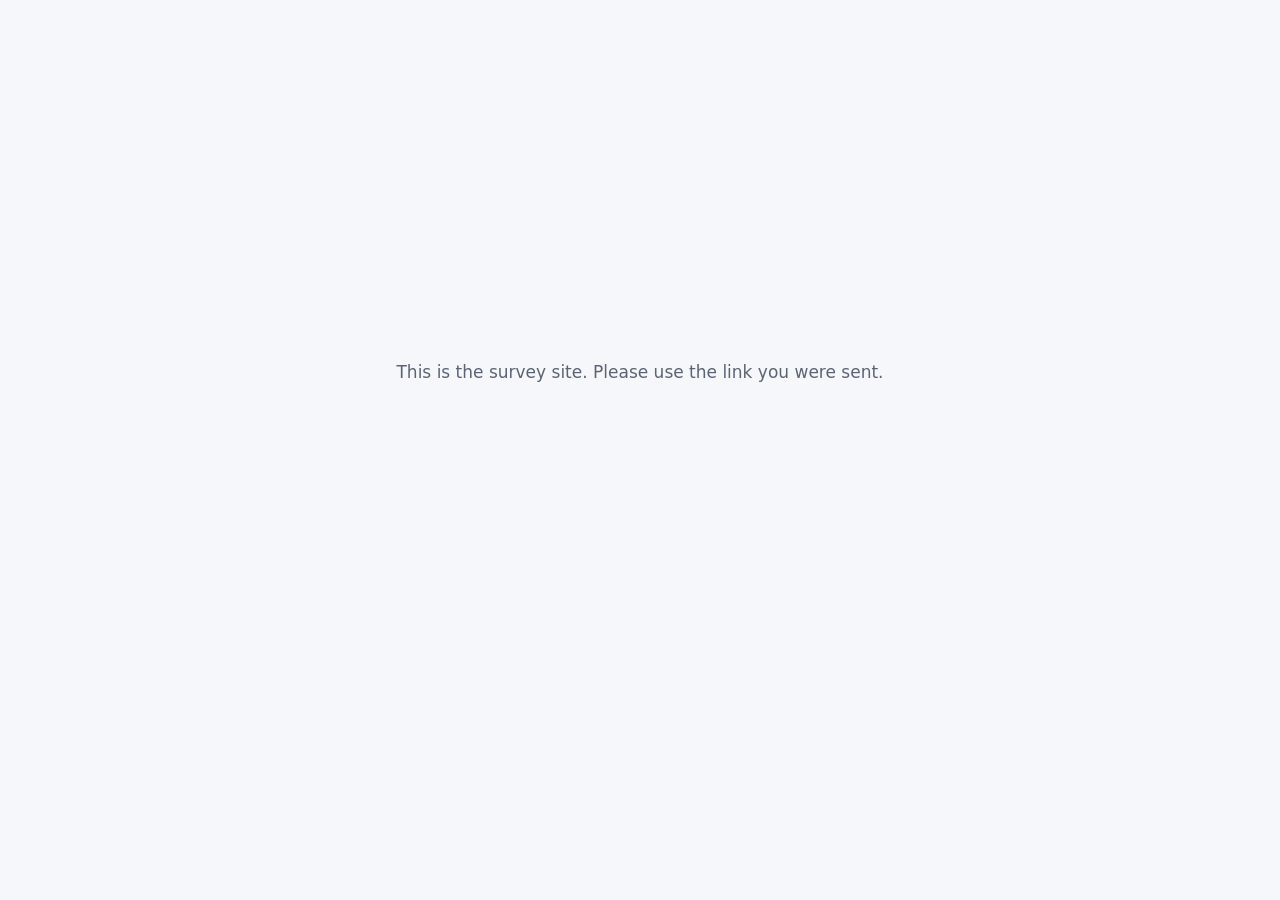
==== index.html @ a24b562f "Add files via upload" ====
<!doctype html>
<html lang="en">
<head>
<meta charset="utf-8">
<meta name="viewport" content="width=device-width, initial-scale=1, viewport-fit=cover">
<title>Survey</title>
<meta name="theme-color" content="#0B7A6C">
<meta name="robots" content="noindex">
<link rel="icon" href="v1/icon.svg">
<link rel="stylesheet" href="v1/app.css">
</head>
<body>
<!-- Shared entry page. Each study normally has its own page (e.g. cb01.html);
     this one is used for Preview links: index.html?api=<web app URL>&preview=<key> -->
<div id="app"><div class="boot">Loading…</div></div>
<script>
  window.SURVEY = {};
  if (!/[?&]api=/.test(location.search)) {
    document.getElementById('app').innerHTML = '<div class="boot">This is the survey site. Please use the link you were sent.</div>';
  }
</script>
<script>if (/[?&]api=/.test(location.search)) { var s = document.createElement('script'); s.src = 'v1/app.js'; document.body.appendChild(s); }</script>
</body>
</html>
---- v1/app.css ----
/* Survey Tool respondent page v1 — "Fresh Market" theme */
:root {
  --primary: #0B7A6C; --primary-dk: #08665A; --primary-soft: #E3F6F2;
  --accent: #FF6B5B; --highlight: #FFC542; --info: #3D5AFE;
  --bg: #F6F7FB; --surface: #FFFFFF; --text: #1E2433; --muted: #5B6475;
  --error: #D93025; --success: #167A45; --line: #E1E5EE; --line-strong: #C9CFDC;
  --radius: 18px; --radius-sm: 14px;
  --shadow: 0 1px 2px rgba(30, 36, 51, .05), 0 6px 20px rgba(30, 36, 51, .06);
  --shadow-up: 0 2px 4px rgba(11, 122, 108, .08), 0 14px 34px rgba(30, 36, 51, .12);
  --fs: 17px; --lh: 1.5;
  --head-font: 'Baloo Chettan 2', 'Noto Sans', system-ui, sans-serif;
  --body-font: 'Noto Sans', system-ui, -apple-system, 'Segoe UI', Roboto, sans-serif;
  --ease: cubic-bezier(.2, .8, .2, 1);
}
html.ml { --body-font: 'Noto Sans Malayalam', 'Noto Sans', system-ui, sans-serif; --lh: 1.65; }
html.big { --fs: 20px; }
* { box-sizing: border-box; }
html { -webkit-text-size-adjust: 100%; }
body {
  margin: 0; background: var(--bg); color: var(--text); font-family: var(--body-font); font-size: var(--fs); line-height: var(--lh);
  -webkit-font-smoothing: antialiased; -webkit-tap-highlight-color: transparent; overflow-wrap: anywhere;
}
body.noscroll { overflow: hidden; }
button, input, textarea, select { font: inherit; color: inherit; }
button { cursor: pointer; }
a { color: var(--info); }
.ml-font { font-family: 'Noto Sans Malayalam', 'Baloo Chettan 2', sans-serif; }
#app { min-height: 100vh; }
.boot { padding: 40vh 20px 0; text-align: center; color: var(--muted); font-family: system-ui, sans-serif; }

/* ---------- layout ---------- */
.screen { max-width: 560px; margin: 0 auto; padding: 16px 16px 40px; }
.screen.center { min-height: 100vh; display: flex; flex-direction: column; justify-content: center; }
.screen.block { padding-top: 12px; padding-bottom: 42vh; }
.screen.enter { animation: slideIn .32s var(--ease) both; }
@keyframes slideIn { from { opacity: 0; transform: translateX(24px); } to { opacity: 1; transform: none; } }
.card { background: var(--surface); border-radius: var(--radius); box-shadow: var(--shadow); padding: 20px 18px; margin: 0 0 14px; }
.title { font-family: var(--head-font); font-weight: 700; font-size: 1.6em; line-height: 1.2; margin: 4px 0 8px; letter-spacing: -.01em; }
.title.sm { font-size: 1.3em; }
.lead { color: var(--muted); margin: 0 0 12px; }
.muted { color: var(--muted); }
.small { font-size: .85em; color: var(--muted); }
.note { background: var(--primary-soft); border-radius: 12px; padding: 10px 12px; font-size: .92em; }
.kicker { font-size: .78em; font-weight: 700; letter-spacing: .06em; text-transform: uppercase; color: var(--primary); display: flex; gap: 8px; align-items: center; }
html.ml .kicker { text-transform: none; letter-spacing: 0; }
.dot-sep::before { content: '·'; margin-right: 8px; color: var(--line-strong); }

/* ---------- icons ---------- */
.ic { display: inline-flex; width: 1.15em; height: 1.15em; flex: none; }
.ic svg { width: 100%; height: 100%; }
.ic.big { width: 56px; height: 56px; color: var(--primary); margin: 0 auto 8px; }
.ic.warn { color: var(--error); }

/* ---------- buttons ---------- */
.btn {
  display: flex; align-items: center; justify-content: center; gap: 8px; width: 100%; min-height: 54px; padding: 12px 20px; margin: 10px 0 0;
  border: 0; border-radius: 999px; background: var(--primary); color: #fff; font-weight: 700; font-size: 1.02em; text-decoration: none;
  box-shadow: 0 4px 14px rgba(11, 122, 108, .28); transition: transform .12s var(--ease), background .2s, box-shadow .2s;
}
.btn:hover { background: var(--primary-dk); }
.btn:active { transform: scale(.98); }
.btn:disabled { opacity: .7; }
.btn.big { min-height: 58px; font-size: 1.08em; }
.btn.ghost { background: transparent; color: var(--primary); box-shadow: inset 0 0 0 2px var(--line); }
.btn.ghost:hover { background: var(--primary-soft); }
.btn.dim { background: #5E7F7A; box-shadow: none; }
.btn.wa { background: #1A8F4C; box-shadow: 0 4px 14px rgba(26, 143, 76, .25); }
.btn-soft { display: inline-flex; align-items: center; justify-content: center; gap: 8px; min-height: 48px; padding: 10px 16px; border-radius: 12px; border: 2px solid var(--line); background: var(--surface); font-weight: 600; color: var(--primary); }
.link-btn { background: none; border: 0; color: var(--info); font-weight: 600; padding: 12px 4px; text-decoration: underline; text-underline-offset: 3px; min-height: 44px; }
.link-btn.center { display: block; margin: 6px auto 0; }
:focus-visible { outline: 3px solid var(--info); outline-offset: 2px; }

/* ---------- welcome ---------- */
.hero { margin: 4px 0 -36px; position: relative; z-index: 0; }
.hero-art svg { width: 100%; height: auto; display: block; border-radius: 28px; }
.welcome-card { position: relative; z-index: 1; margin: 0 6px 14px; padding-top: 22px; }
.meta-row { display: flex; flex-wrap: wrap; gap: 8px; margin: 4px 0 14px; }
.pill { display: inline-flex; gap: 6px; align-items: center; background: var(--primary-soft); color: var(--primary); border-radius: 999px; padding: 4px 12px; font-size: .86em; font-weight: 600; }
.lang-pick { margin: 14px 0 6px; }
.lang-pick .lbl { display: flex; align-items: center; gap: 6px; font-size: .86em; color: var(--muted); margin-bottom: 6px; }
.lang-pick .lbl svg { width: 18px; height: 18px; color: var(--primary); }
.seg { display: grid; grid-template-columns: 1fr 1fr; background: var(--bg); border-radius: 14px; padding: 4px; gap: 4px; }
.seg-btn { min-height: 48px; border: 0; border-radius: 11px; background: transparent; font-weight: 600; color: var(--muted); }
.seg-btn[aria-checked="true"] { background: var(--surface); color: var(--primary); box-shadow: var(--shadow); }
.code-entry { margin-top: 8px; }
.code-in { text-transform: uppercase; letter-spacing: .3em; text-align: center; font-weight: 700; }

/* ---------- messages ---------- */
.msg { text-align: center; padding: 30px 22px; }
.msg-art { width: 84px; height: 84px; margin: 0 auto 6px; }
.msg-art svg { width: 100%; height: 100%; }
.loader { display: flex; gap: 8px; justify-content: center; margin: 10px 0; }
.loader span { width: 12px; height: 12px; border-radius: 50%; background: var(--primary); animation: bob 1s infinite ease-in-out; }
.loader span:nth-child(2) { background: var(--accent); animation-delay: .15s; }
.loader span:nth-child(3) { background: var(--highlight); animation-delay: .3s; }
@keyframes bob { 0%, 100% { transform: translateY(0); opacity: .6; } 50% { transform: translateY(-8px); opacity: 1; } }
.code-box { background: var(--bg); border-radius: 14px; padding: 14px; margin: 14px 0 0; }
.code { font-family: ui-monospace, 'SFMono-Regular', Menlo, monospace; font-size: 1.6em; font-weight: 700; letter-spacing: .18em; color: var(--primary); }
.big-code { text-align: center; background: var(--primary-soft); border-radius: 16px; padding: 14px; margin: 10px 0; font-size: 2em; }
.scores { list-style: none; padding: 0; margin: 6px 0 0; text-align: left; }
.scores li { display: flex; justify-content: space-between; border-bottom: 1px solid var(--line); padding: 8px 2px; }

/* ---------- consent ---------- */
.consent-list { padding-left: 1.1em; margin: 10px 0 14px; }
.consent-list li { margin: 0 0 10px; }
.consent-list li::marker { color: var(--primary); }
.opt.tick { margin-top: 12px; }

/* ---------- header ---------- */
.top { position: sticky; top: 0; z-index: 20; background: rgba(246, 247, 251, .92); -webkit-backdrop-filter: blur(10px); backdrop-filter: blur(10px); border-bottom: 1px solid rgba(225, 229, 238, .8); }
.pbar { height: 5px; background: var(--line); }
.pbar span { display: block; height: 100%; width: 3%; background: linear-gradient(90deg, var(--primary), #19A893); border-radius: 0 5px 5px 0; transition: width .5s var(--ease); }
.top-row { max-width: 560px; margin: 0 auto; display: flex; align-items: center; gap: 6px; padding: 6px 12px 6px 16px; min-height: 52px; }
.plabel { flex: 1; min-width: 0; font-size: .82em; font-weight: 600; color: var(--muted); white-space: nowrap; overflow: hidden; text-overflow: ellipsis; }
.saved { font-size: .72em; color: var(--success); display: flex; align-items: center; gap: 3px; white-space: nowrap; }
.saved .ic { width: 14px; height: 14px; }
.saved.busy { color: var(--muted); }
.saved.off { color: #9A6700; }
.tb-btn { min-width: 44px; min-height: 44px; border: 0; border-radius: 12px; background: transparent; color: var(--primary); font-weight: 700; font-size: .86em; padding: 0 8px; }
.tb-btn:hover, .tb-btn[aria-pressed="true"] { background: var(--primary-soft); }
.aa { font-family: var(--head-font); font-size: 1.15em; }
.aa.plus { font-size: .9em; vertical-align: super; }

/* ---------- section intro ---------- */
.intro-card { background: linear-gradient(135deg, var(--primary) 0%, #138F7F 100%); color: #fff; position: relative; overflow: hidden; }
.intro-card::after { content: ''; position: absolute; right: -30px; top: -30px; width: 120px; height: 120px; border-radius: 50%; background: var(--highlight); opacity: .85; }
.intro-card::before { content: ''; position: absolute; right: 52px; bottom: -36px; width: 70px; height: 70px; border-radius: 50%; background: var(--accent); opacity: .8; }
.intro-card .kicker { color: #CFF3EC; position: relative; z-index: 1; }
.intro-card .dot-sep::before { color: #CFF3EC; }
.sec-title { font-family: var(--head-font); font-weight: 700; font-size: 1.35em; line-height: 1.25; margin: 6px 0 4px; position: relative; z-index: 1; max-width: 80%; }
.intro-card .lead { color: #E6FAF6; position: relative; z-index: 1; margin: 0; max-width: 85%; }
.modal .sec-title { max-width: none; }

/* ---------- question cards ---------- */
.q { transition: opacity .35s var(--ease), transform .35s var(--ease), box-shadow .3s; scroll-margin-top: 80px; }
.auto .q.is-done { opacity: .55; }
.auto .q.is-upcoming { opacity: .42; }
.auto .q.is-current { opacity: 1; box-shadow: var(--shadow-up); }
.auto .q.is-current::before { content: ''; position: absolute; }
.q.is-hidden, .q.is-gated { display: none; }
.q-text { font-family: var(--body-font); font-weight: 600; font-size: 1.08em; line-height: 1.4; margin: 0 0 4px; }
.req { color: var(--accent); font-weight: 700; }
.q-help { margin: 0 0 6px; color: var(--muted); font-size: .9em; }
.q-help[hidden] { display: none; }
.q-body { margin-top: 12px; }
.q.t-info .q-text, .q.t-end .q-text { font-weight: 500; }
.q.t-end { background: var(--primary-soft); }
.q-err { display: none; align-items: flex-start; gap: 8px; color: var(--error); font-size: .9em; font-weight: 600; margin-top: 10px; }
.q-err.show { display: flex; }
.q-err .ic { margin-top: 2px; }
.q.has-error { box-shadow: 0 0 0 2px var(--error), var(--shadow); }
.shake { animation: shake .4s; }
@keyframes shake { 20%, 60% { transform: translateX(-6px); } 40%, 80% { transform: translateX(6px); } }
.ok-row { display: flex; justify-content: flex-end; margin-top: 12px; }
.ok-btn { display: inline-flex; align-items: center; gap: 6px; min-height: 44px; padding: 8px 18px; border-radius: 999px; border: 0; background: var(--primary-soft); color: var(--primary); font-weight: 700; }
.ok-btn .ic { width: 18px; height: 18px; }
.auto .q.is-current .ok-btn { background: var(--primary); color: #fff; }
.q-media { margin: -6px -4px 12px; }
.q-media img, .q-media video { width: 100%; border-radius: 12px; display: block; background: #000; }
.q-media img { background: none; }
.q-media figcaption { font-size: .85em; color: var(--muted); margin-top: 6px; }

/* ---------- option cards ---------- */
.opts { display: grid; gap: 10px; }
.opts.cols-2 { grid-template-columns: 1fr 1fr; }
.opt {
  display: flex; align-items: center; gap: 12px; width: 100%; min-height: 54px; padding: 12px 14px; text-align: left;
  background: var(--surface); border: 2px solid var(--line); border-radius: var(--radius-sm); line-height: 1.35;
  transition: border-color .15s, background .15s, transform .15s var(--ease);
}
.opt:hover { border-color: var(--line-strong); }
.opt:active { transform: scale(.985); }
.opt[aria-checked="true"] { border-color: var(--primary); background: var(--primary-soft); }
.opt[aria-checked="true"] { animation: pop .25s var(--ease); }
@keyframes pop { 50% { transform: scale(1.02); } }
.opt.slim { min-height: 44px; padding: 8px 12px; font-size: .9em; }
.opt.has-img { flex-direction: column; align-items: stretch; padding: 8px; }
.opt.has-img img { width: 100%; aspect-ratio: 4 / 3; object-fit: cover; border-radius: 10px; }
.opt.has-img .mark { position: absolute; margin: 8px; }
.opt.has-img { position: relative; }
.mark { width: 24px; height: 24px; flex: none; border-radius: 50%; border: 2px solid var(--line-strong); display: inline-flex; align-items: center; justify-content: center; color: transparent; transition: all .15s; background: #fff; }
.mark.sq { border-radius: 7px; }
.mark .ic { width: 16px; height: 16px; }
[aria-checked="true"] > .mark { background: var(--primary); border-color: var(--primary); color: #fff; }
.opt-label { flex: 1; }
.other-in { margin-top: -2px; }

/* ---------- inputs ---------- */
.text-in { width: 100%; min-height: 54px; padding: 12px 14px; border: 2px solid var(--line); border-radius: var(--radius-sm); background: #fff; outline: none; transition: border-color .15s; }
.text-in:focus { border-color: var(--primary); box-shadow: 0 0 0 4px var(--primary-soft); }
textarea.para { resize: none; min-height: 110px; line-height: 1.45; }
.count { text-align: right; font-size: .78em; color: var(--muted); margin-top: 4px; }
.phone { display: flex; align-items: stretch; gap: 8px; }
.phone .cc { display: flex; align-items: center; padding: 0 14px; border-radius: var(--radius-sm); background: var(--bg); font-weight: 700; color: var(--muted); }
.phone-in { letter-spacing: .06em; }
input[type=date].text-in, input[type=time].text-in { -webkit-appearance: none; appearance: none; min-height: 54px; }

/* ---------- dropdown ---------- */
.dd-btn { display: flex; align-items: center; justify-content: space-between; gap: 10px; width: 100%; min-height: 54px; padding: 12px 14px; border: 2px solid var(--line); border-radius: var(--radius-sm); background: #fff; text-align: left; }
.dd-btn .ic { color: var(--primary); }
.dd-ph { color: var(--muted); }
.dd-val { font-weight: 600; }
.dd > div:not(:empty) { margin-top: 10px; }
.sheet-overlay { position: fixed; inset: 0; z-index: 50; background: rgba(20, 26, 38, 0); display: flex; align-items: flex-end; justify-content: center; transition: background .2s; }
.sheet-overlay.open { background: rgba(20, 26, 38, .45); }
.sheet-overlay.center { align-items: center; padding: 16px; }
.sheet { width: 100%; max-width: 560px; max-height: 82vh; display: flex; flex-direction: column; background: var(--surface); border-radius: 22px 22px 0 0; padding: 10px 14px 14px; transform: translateY(100%); transition: transform .25s var(--ease); }
.sheet-overlay.open .sheet { transform: none; }
.sheet-head { display: flex; align-items: center; gap: 8px; padding: 4px 0 10px; }
.sheet-title { flex: 1; font-weight: 700; font-size: .95em; }
.sheet-x { width: 44px; height: 44px; border-radius: 50%; border: 0; background: var(--bg); font-size: 1.5em; line-height: 1; }
.sheet-search { margin-bottom: 8px; }
.sheet-list { overflow-y: auto; -webkit-overflow-scrolling: touch; }
.sheet-item { display: flex; align-items: center; justify-content: space-between; width: 100%; min-height: 52px; padding: 10px 12px; border: 0; border-bottom: 1px solid var(--line); background: none; text-align: left; }
.sheet-item.on { color: var(--primary); font-weight: 700; background: var(--primary-soft); border-radius: 10px; }
.sheet-empty { padding: 20px; text-align: center; color: var(--muted); }
.modal { width: 100%; max-width: 440px; }

/* ---------- number scales ---------- */
.scale-row { display: grid; grid-template-columns: repeat(auto-fit, minmax(44px, 1fr)); gap: 8px; }
.scale-row.n10, .scale-row.n11 { grid-template-columns: repeat(5, 1fr); }
.num-btn { min-height: 52px; border: 2px solid var(--line); border-radius: 14px; background: #fff; font-weight: 700; font-size: 1.05em; transition: all .15s var(--ease); }
.num-btn[aria-checked="true"] { background: var(--primary); border-color: var(--primary); color: #fff; transform: scale(1.06); }
.ends { display: flex; justify-content: space-between; gap: 16px; margin-top: 8px; font-size: .8em; color: var(--muted); }
.ends span:last-child { text-align: right; }
.nps { display: grid; grid-template-columns: repeat(6, 1fr); gap: 7px; }
.nps-btn { background: var(--c); border-color: transparent; min-height: 50px; }
.nps-btn[aria-checked="true"] { background: var(--primary); color: #fff; }

/* ---------- emoji Likert ---------- */
.likert { display: grid; grid-template-columns: repeat(5, minmax(0, 1fr)); gap: 4px; margin: 0 -6px; }
.likert.n7 { grid-template-columns: repeat(7, 1fr); gap: 3px; }
.likert.n3 { grid-template-columns: repeat(3, 1fr); }
.lk { min-width: 0; display: flex; flex-direction: column; align-items: center; gap: 6px; padding: 10px 2px 8px; min-height: 96px; border: 2px solid transparent; border-radius: 14px; background: none; transition: all .18s var(--ease); }
.lk-ic { display: block; width: 46px; height: 46px; transition: transform .2s var(--ease); }
.likert.n7 .lk-ic { width: 38px; height: 38px; }
.lk-ic svg { width: 100%; height: 100%; }
.lk-label { font-size: .68em; line-height: 1.2; color: var(--muted); text-align: center; overflow-wrap: normal; word-break: normal; hyphens: none; }
html.ml .lk-label { font-size: .66em; }
.lk[aria-checked="true"] { border-color: var(--primary); background: var(--primary-soft); }
.lk[aria-checked="true"] .lk-ic { transform: scale(1.15); }
.lk[aria-checked="true"] .lk-label { color: var(--text); font-weight: 700; }
.likert-extra { margin-top: 10px; }

/* ---------- stars ---------- */
.stars { display: flex; gap: 6px; justify-content: center; }
.star { width: 52px; height: 52px; padding: 4px; border: 0; background: none; }
.star svg { width: 100%; height: 100%; fill: #fff; stroke: var(--line-strong); stroke-width: 1.4; transition: all .18s var(--ease); }
.star.on svg { fill: var(--highlight); stroke: #E0A400; }
.star:active svg { transform: scale(.9); }
.star-cap { text-align: center; font-size: .85em; color: var(--muted); min-height: 1.4em; margin-top: 4px; }

/* ---------- slider ---------- */
.slider-wrap { padding-top: 30px; }
.slider-track-wrap { position: relative; padding: 0 2px; }
.slider { -webkit-appearance: none; appearance: none; width: 100%; height: 44px; background: transparent; margin: 0; --p: 50%; }
.slider::-webkit-slider-runnable-track { height: 10px; border-radius: 6px; background: linear-gradient(90deg, var(--primary) var(--p), var(--line) var(--p)); }
.slider::-moz-range-track { height: 10px; border-radius: 6px; background: var(--line); }
.slider::-moz-range-progress { height: 10px; border-radius: 6px; background: var(--primary); }
.slider::-webkit-slider-thumb { -webkit-appearance: none; width: 32px; height: 32px; margin-top: -11px; border-radius: 50%; background: #fff; border: 4px solid var(--primary); box-shadow: 0 2px 8px rgba(0, 0, 0, .2); }
.slider::-moz-range-thumb { width: 26px; height: 26px; border-radius: 50%; background: #fff; border: 4px solid var(--primary); }
.slider.untouched::-webkit-slider-runnable-track { background: repeating-linear-gradient(90deg, var(--line) 0 8px, #EEF1F6 8px 14px); }
.slider.untouched::-webkit-slider-thumb { opacity: 0; }
.slider.untouched::-moz-range-thumb { opacity: 0; }
.slider.untouched::-moz-range-progress { background: transparent; }
.slider-val { position: absolute; top: -30px; transform: translateX(-50%); background: var(--primary); color: #fff; font-weight: 700; font-size: .85em; padding: 2px 10px; border-radius: 8px; white-space: nowrap; }
.slider-val::after { content: ''; position: absolute; left: 50%; bottom: -5px; margin-left: -5px; border: 5px solid transparent; border-bottom: 0; border-top-color: var(--primary); }
.slider-val[hidden] { display: none; }
.slider-hint { text-align: center; font-size: .82em; color: var(--muted); margin-top: 6px; }
.slider-hint[hidden] { display: none; }

/* ---------- grids and pairs ---------- */
.rows { display: grid; gap: 10px; }
.row-card { border: 2px solid var(--line); border-radius: var(--radius-sm); padding: 12px; scroll-margin-top: 90px; }
.row-label { font-weight: 600; margin-bottom: 10px; }
.chips { display: flex; flex-wrap: wrap; gap: 8px; }
.chip { display: inline-flex; align-items: center; gap: 6px; min-height: 44px; padding: 8px 14px; border: 2px solid var(--line); border-radius: 999px; background: #fff; font-size: .9em; line-height: 1.25; text-align: left; }
.chip[aria-checked="true"] { border-color: var(--primary); background: var(--primary-soft); color: var(--primary-dk); font-weight: 700; }
.chip .mark { width: 20px; height: 20px; }
.chip .mark .ic { width: 13px; height: 13px; }
.sd-labels { display: flex; justify-content: space-between; gap: 10px; font-weight: 600; font-size: .92em; margin-bottom: 8px; }
.sd-labels span:last-child { text-align: right; }
.sd-row { display: grid; grid-template-columns: repeat(7, 1fr); gap: 4px; align-items: center; }
.sd-row.n5 { grid-template-columns: repeat(5, 1fr); }
.sd-dot { height: 48px; border: 0; background: none; display: flex; align-items: center; justify-content: center; padding: 0; }
.sd-dot span { width: calc(36px * var(--s)); height: calc(36px * var(--s)); border-radius: 50%; border: 2px solid var(--line-strong); background: #fff; transition: all .15s var(--ease); }
.sd-dot[aria-checked="true"] span { background: var(--primary); border-color: var(--primary); transform: scale(1.12); box-shadow: 0 0 0 4px var(--primary-soft); }

/* ---------- stimulus ---------- */
.stim { margin-top: 4px; }
.vstage { position: relative; border-radius: 14px; overflow: hidden; background: #0d1117; aspect-ratio: 16 / 9; }
.vstage video { width: 100%; height: 100%; display: block; object-fit: contain; }
.vstage.audio { aspect-ratio: 3 / 1; background: var(--primary-soft); display: flex; align-items: center; justify-content: center; }
.vstage.audio audio { display: none; }
.audio-art { width: 48px; height: 48px; color: var(--primary); }
.vplay { position: absolute; inset: 0; margin: auto; width: fit-content; height: fit-content; display: flex; align-items: center; gap: 8px; padding: 14px 22px; border-radius: 999px; border: 0; background: rgba(255, 255, 255, .95); color: var(--primary); font-weight: 700; box-shadow: 0 6px 24px rgba(0, 0, 0, .3); transition: opacity .2s, transform .2s; }
.vplay .ic { width: 26px; height: 26px; }
.vplay.hide { opacity: 0; pointer-events: none; transform: scale(.9); }
.vbar { height: 6px; border-radius: 4px; background: var(--line); margin-top: 8px; overflow: hidden; }
.vbar span { display: block; height: 100%; width: 0; background: var(--accent); transition: width .25s linear; }
.stim-foot { display: flex; align-items: center; justify-content: space-between; gap: 10px; margin-top: 6px; }
.stim-cap { font-size: .85em; color: var(--muted); }
.stim-note { font-size: .88em; color: #9A6700; font-weight: 600; margin-top: 6px; }
.stim-note:empty { display: none; }
.vreplay[hidden] { display: none; }
.istage img { width: 100%; display: block; border-radius: 14px; }
.istage.gone img { visibility: hidden; height: 120px; object-fit: cover; }
.yt { position: relative; aspect-ratio: 16 / 9; border-radius: 14px; overflow: hidden; background: #000; }
.yt iframe, .yt > div { position: absolute; inset: 0; width: 100%; height: 100%; }
.unsatisfied .ok-btn { opacity: .45; }

/* ---------- upload ---------- */
.up-btns { display: grid; grid-template-columns: 1fr 1fr; gap: 8px; }
.up-btns.busy { opacity: .5; pointer-events: none; }
.up-status { font-size: .88em; color: var(--muted); margin-top: 8px; }
.up-status:empty { display: none; }
.up-done { display: flex; align-items: center; gap: 8px; margin-top: 10px; padding: 10px 12px; border-radius: 12px; background: var(--primary-soft); color: var(--success); font-weight: 600; font-size: .9em; }
.up-done span { flex: 1; color: var(--text); font-weight: 500; }

/* ---------- section footer ---------- */
.block-foot { padding: 6px 4px 0; transition: opacity .3s; }
.auto .block-foot { opacity: .6; }
.auto .block-foot.is-current { opacity: 1; }
.block-foot.ended .link-btn { display: none; }
.ops .q:not(.is-current) { display: none; }
.ops .block-foot { display: none; }
.ops .intro-card { margin-bottom: 14px; }
.ops-nav { position: sticky; bottom: 0; display: grid; grid-template-columns: 1fr 2fr; gap: 10px; padding: 10px 0 calc(10px + env(safe-area-inset-bottom)); background: linear-gradient(transparent, var(--bg) 30%); }
.ops-nav .btn { margin: 0; }
.screen.block.ops { padding-bottom: 20px; }

/* ---------- toast and confetti ---------- */
.toast { position: fixed; left: 50%; top: 70px; z-index: 60; display: flex; width: max-content; align-items: center; gap: 8px; max-width: calc(100% - 32px); padding: 10px 18px; border-radius: 999px; background: var(--text); color: #fff; font-weight: 600; font-size: .92em; transform: translate(-50%, -20px); opacity: 0; transition: all .35s var(--ease); box-shadow: 0 10px 30px rgba(0, 0, 0, .2); }
.toast.show { transform: translate(-50%, 0); opacity: 1; }
.toast-ic { color: var(--highlight); }
.confetti { position: fixed; inset: 0; width: 100vw; height: 100vh; pointer-events: none; z-index: 70; }

/* ---------- preview tools ---------- */
.test-bar { position: fixed; left: 10px; bottom: 10px; z-index: 80; font-size: 14px; }
.test-pill { border: 0; border-radius: 999px; background: #9A6700; color: #fff; font-weight: 800; padding: 8px 14px; letter-spacing: .08em; box-shadow: 0 4px 14px rgba(0, 0, 0, .2); }
.test-panel { position: absolute; bottom: 46px; left: 0; width: min(320px, calc(100vw - 20px)); background: #fff; border-radius: 14px; padding: 12px; box-shadow: 0 10px 34px rgba(0, 0, 0, .25); display: grid; gap: 10px; }
.test-panel[hidden] { display: none; }
.test-panel label { display: grid; gap: 4px; font-weight: 600; }
.test-panel select { min-height: 40px; border-radius: 8px; border: 1px solid var(--line-strong); padding: 4px 8px; max-width: 100%; }

/* ---------- motion off ---------- */
html.reduce *, html.reduce *::before, html.reduce *::after { animation: none !important; transition: none !important; scroll-behavior: auto !important; }
@media (prefers-reduced-motion: reduce) { *, *::before, *::after { animation: none !important; transition: none !important; } }

/* ---------- small phones ---------- */
@media (max-width: 360px) {
  .screen { padding-left: 12px; padding-right: 12px; }
  .card { padding: 18px 14px; }
  .lk-ic { width: 40px; height: 40px; }
  .likert.n7 .lk-ic { width: 32px; height: 32px; }
  .star { width: 46px; height: 46px; }
  .opts.cols-2 { grid-template-columns: 1fr 1fr; }
}
@media (min-width: 700px) { .screen { padding-top: 28px; } }
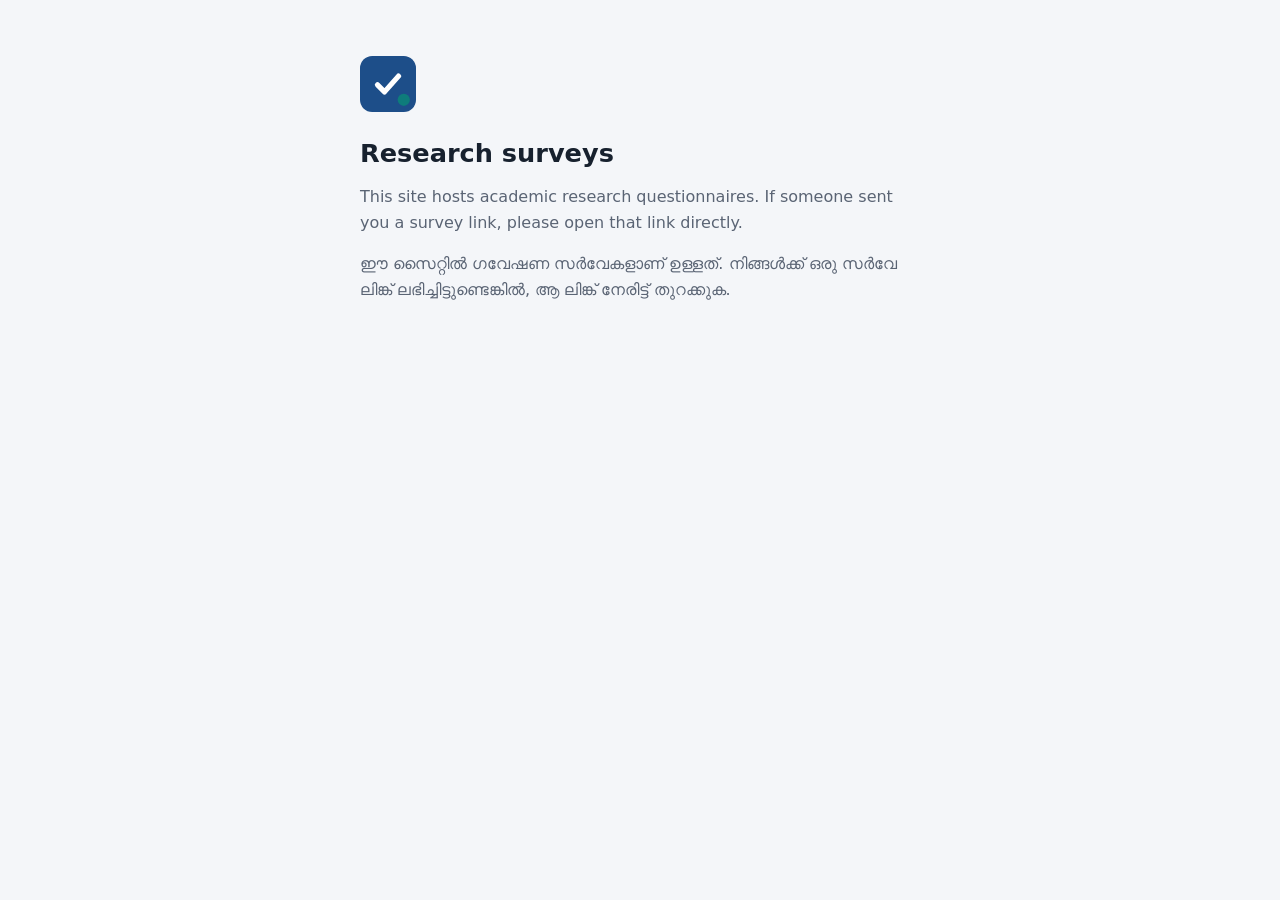
==== commit 5162e60f: "Add files via upload" ====
--- a/index.html
+++ b/index.html
@@ -2,23 +2,23 @@
 <html lang="en">
 <head>
 <meta charset="utf-8">
-<meta name="viewport" content="width=device-width, initial-scale=1, viewport-fit=cover">
-<title>Survey</title>
-<meta name="theme-color" content="#0B7A6C">
+<meta name="viewport" content="width=device-width, initial-scale=1">
+<title>Research surveys</title>
 <meta name="robots" content="noindex">
 <link rel="icon" href="v1/icon.svg">
-<link rel="stylesheet" href="v1/app.css">
+<style>
+  body { margin:0; font-family: Inter, system-ui, -apple-system, 'Segoe UI', Roboto, Arial, sans-serif; background:#F4F6F9; color:#17212E; }
+  main { max-width:560px; margin:0 auto; padding:56px 20px; }
+  h1 { font-size:1.6rem; margin:0 0 10px; } p { color:#5A6474; line-height:1.6; }
+  .mark { width:56px; height:56px; margin-bottom:22px; }
+</style>
 </head>
 <body>
-<!-- Shared entry page. Each study normally has its own page (e.g. cb01.html);
-     this one is used for Preview links: index.html?api=<web app URL>&preview=<key> -->
-<div id="app"><div class="boot">Loading…</div></div>
-<script>
-  window.SURVEY = {};
-  if (!/[?&]api=/.test(location.search)) {
-    document.getElementById('app').innerHTML = '<div class="boot">This is the survey site. Please use the link you were sent.</div>';
-  }
-</script>
-<script>if (/[?&]api=/.test(location.search)) { var s = document.createElement('script'); s.src = 'v1/app.js'; document.body.appendChild(s); }</script>
+<main>
+  <img class="mark" src="v1/icon.svg" alt="">
+  <h1>Research surveys</h1>
+  <p>This site hosts academic research questionnaires. If someone sent you a survey link, please open that link directly.</p>
+  <p>ഈ സൈറ്റിൽ ഗവേഷണ സർവേകളാണ് ഉള്ളത്. നിങ്ങൾക്ക് ഒരു സർവേ ലിങ്ക് ലഭിച്ചിട്ടുണ്ടെങ്കിൽ, ആ ലിങ്ക് നേരിട്ട് തുറക്കുക.</p>
+</main>
 </body>
 </html>
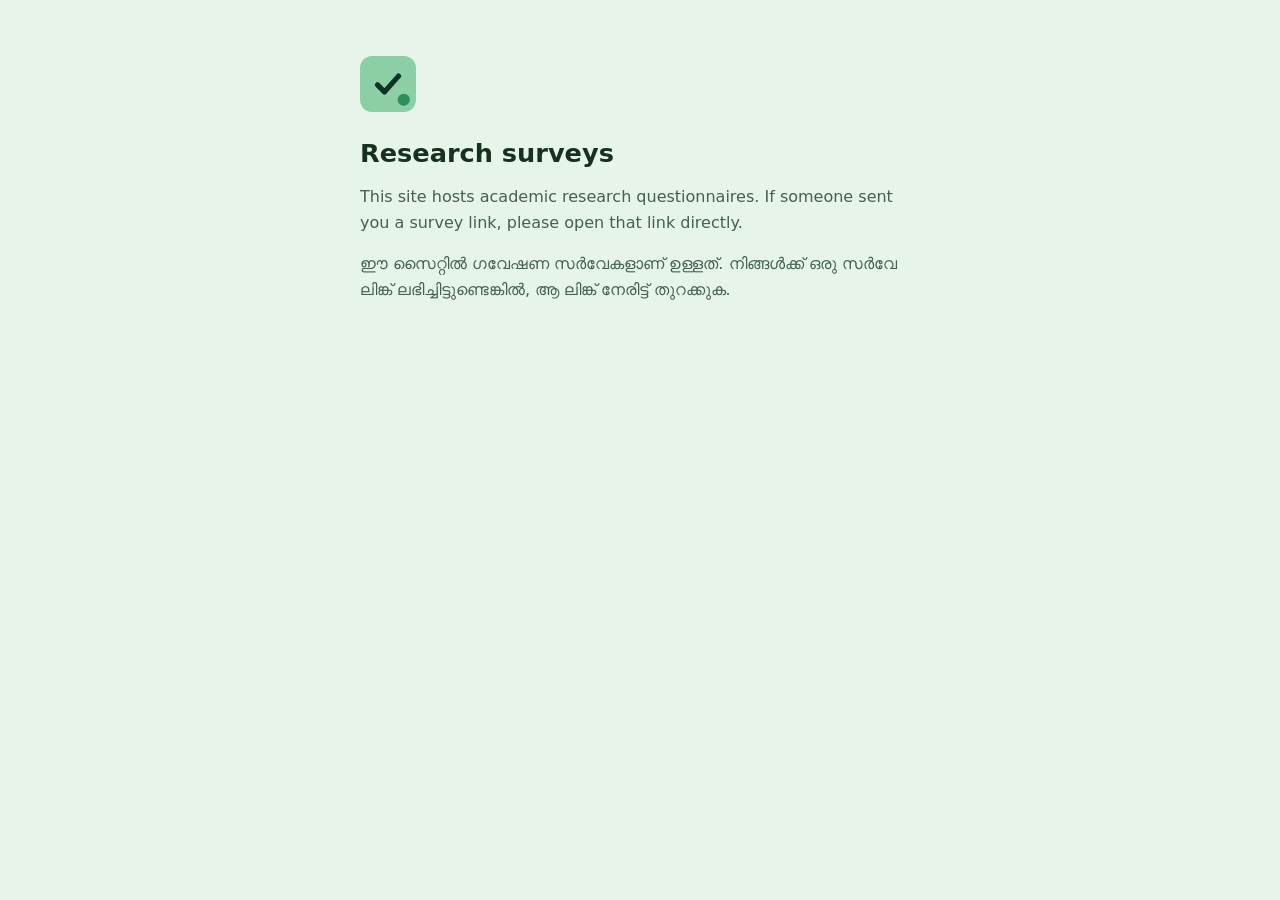
==== commit 8ad05dd5: "Add files via upload" ====
--- a/index.html
+++ b/index.html
@@ -6,10 +6,11 @@
 <title>Research surveys</title>
 <meta name="robots" content="noindex">
 <link rel="icon" href="v1/icon.svg">
+<meta name="theme-color" content="#E6F4EA">
 <style>
-  body { margin:0; font-family: Inter, system-ui, -apple-system, 'Segoe UI', Roboto, Arial, sans-serif; background:#F4F6F9; color:#17212E; }
+  body { margin:0; font-family: Inter, system-ui, -apple-system, 'Segoe UI', Roboto, Arial, sans-serif; background:#E6F4EA; color:#17301F; }
   main { max-width:560px; margin:0 auto; padding:56px 20px; }
-  h1 { font-size:1.6rem; margin:0 0 10px; } p { color:#5A6474; line-height:1.6; }
+  h1 { font-size:1.6rem; margin:0 0 10px; } p { color:#456050; line-height:1.6; }
   .mark { width:56px; height:56px; margin-bottom:22px; }
 </style>
 </head>
